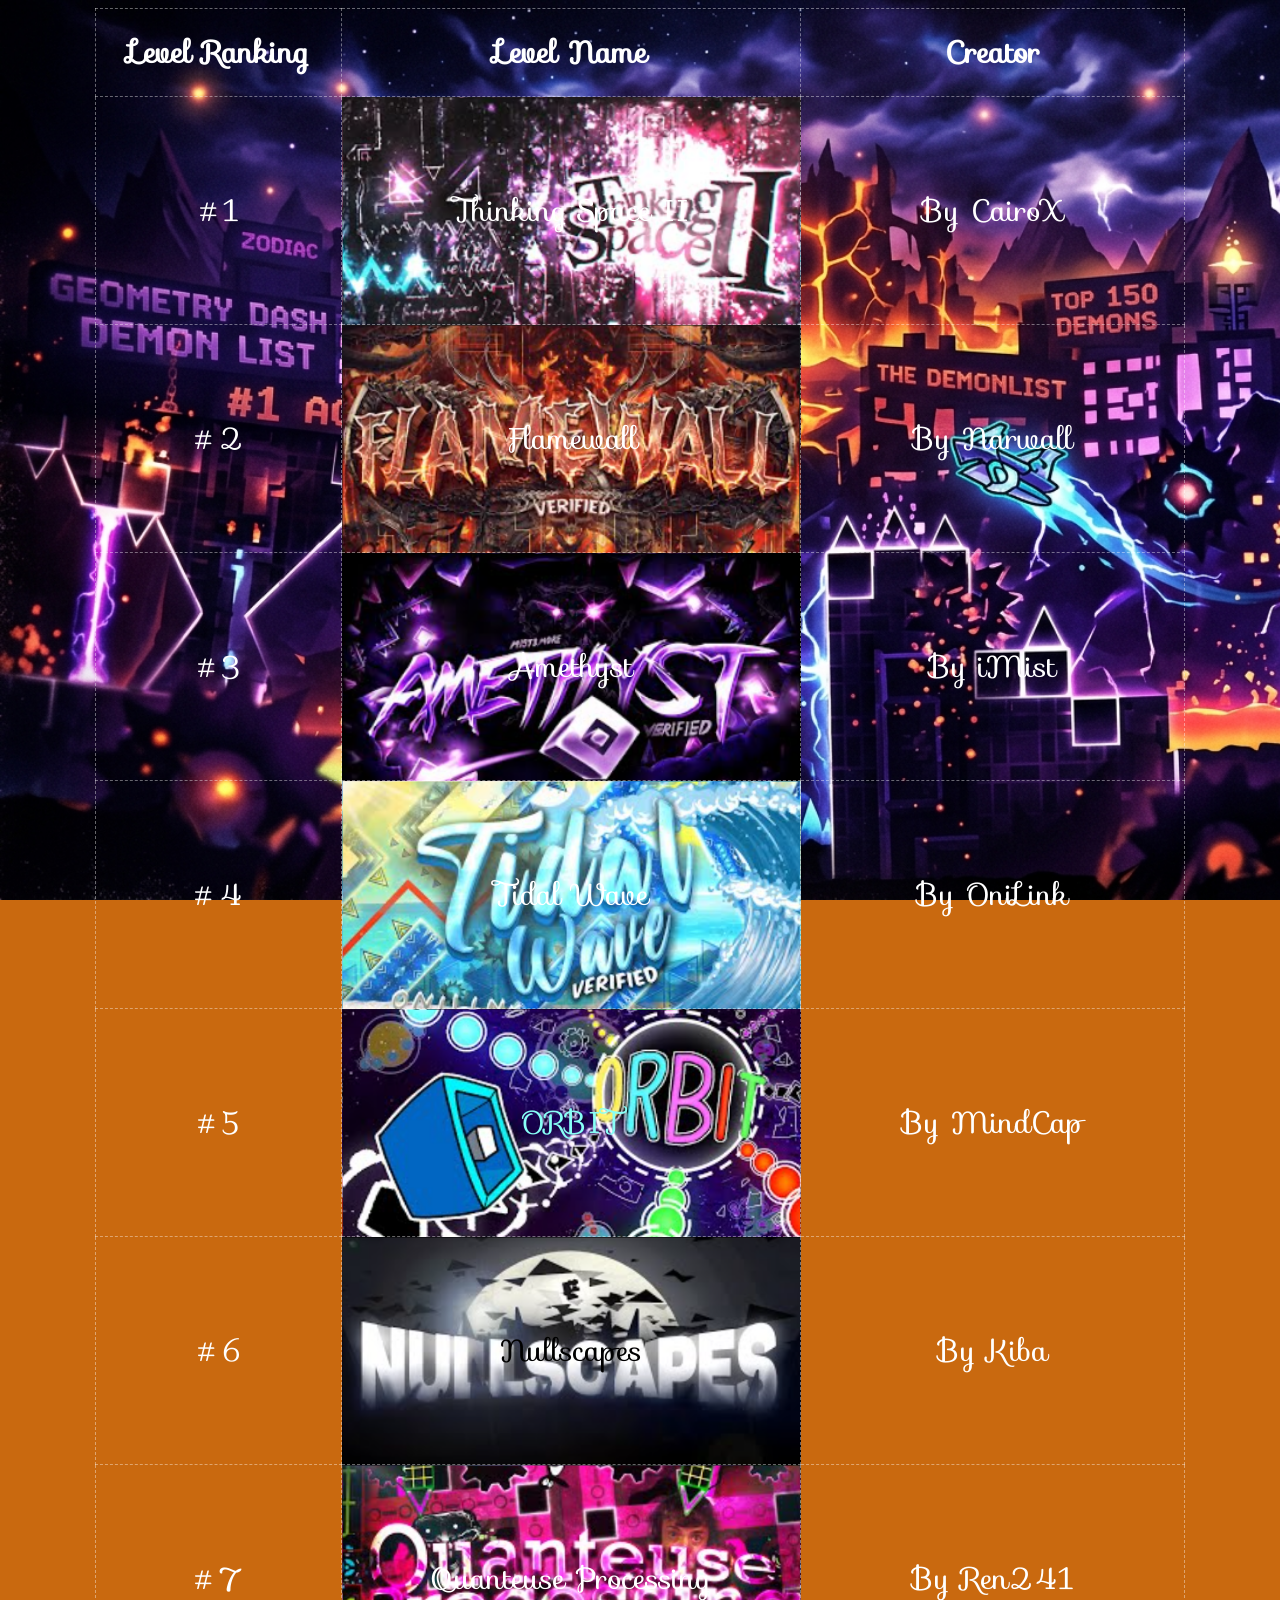
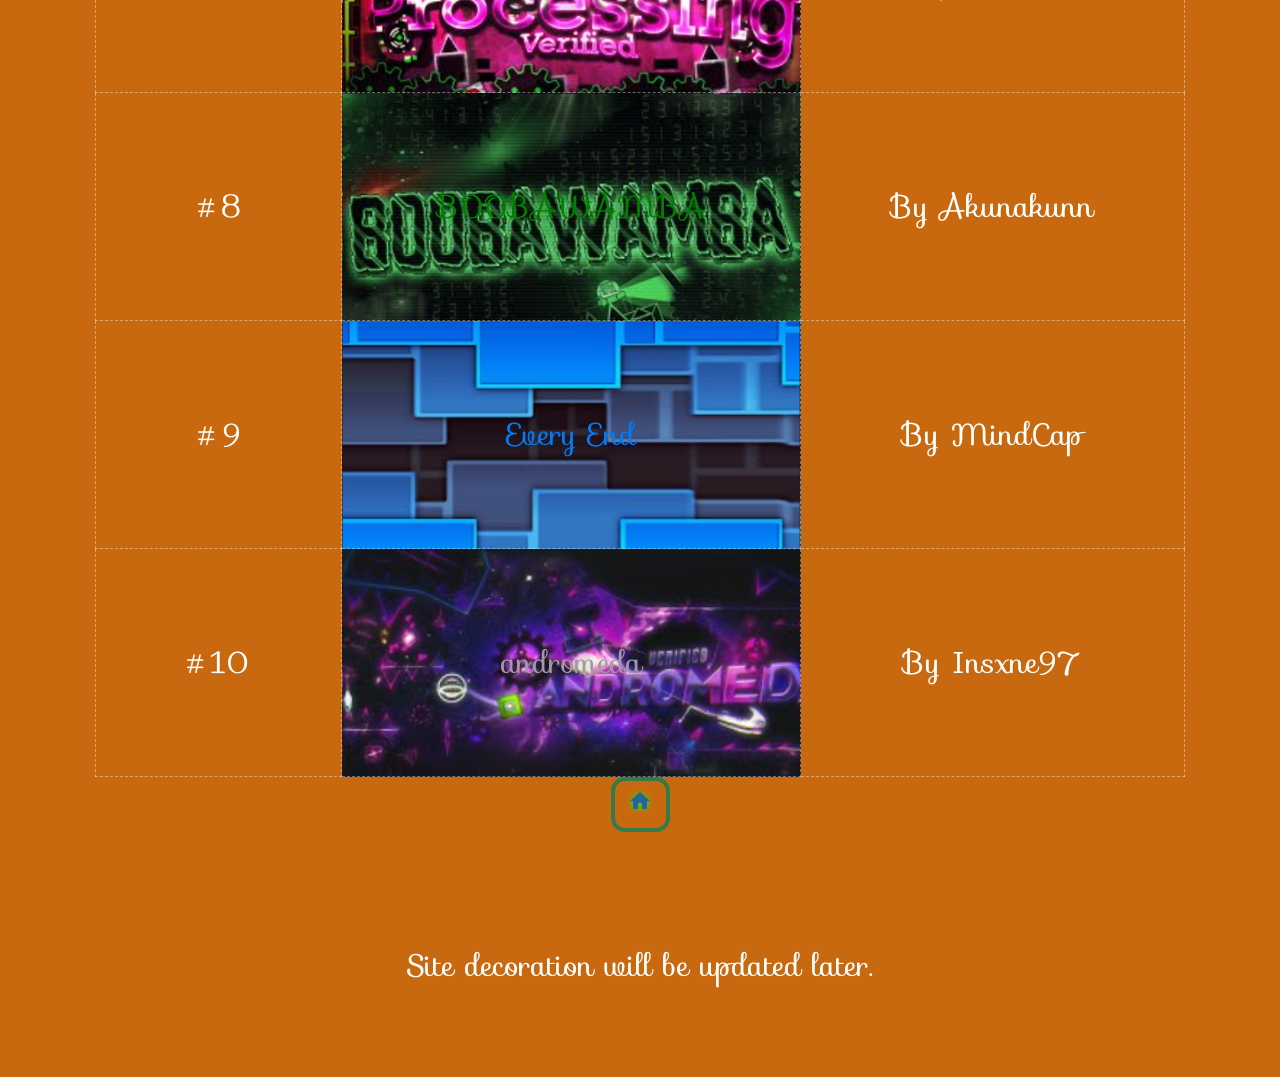
==== demonlist.html @ 391514c5 "Add files via upload" ====
<!DOCTYPE html>
<html lang="en-US">
<head>
    <meta charset="UTF-8">
    <link rel="stylesheet" href="demonlist.css">
    <link href="https://fonts.googleapis.com/css2?family=Sofia&display=swap" rel="stylesheet">
    <link rel="stylesheet" href="https://fonts.googleapis.com/css?family=Sofia&effect=fire">
    <link rel="stylesheet" href="https://fonts.googleapis.com/icon?family=Material+Icons">
</head>
<body>
    <table>
  <tr>
    <th>Level Ranking</th>  <th>Level Name</th>  <th>Creator</th>    
  </tr>

  <tr>
    <td>#1</td>  <td class="bckg1"><a class="a1" target="_blank" href="https://www.youtube.com/watch?v=CELNmHwln_c">Thinking Space II</a></td>  <td class="td">By CairoX</td>        
  </tr>

  <tr>
    <td>#2</td> <td class="bckg2"><a class="a2" target="_blank" href="https://www.youtube.com/watch?v=x4Io4zkWVRw">Flamewall</a></td>  <td>By Narwall</td>
  </tr>

  <tr>
    <td>#3</td> <td class="bckg3"><a class="a3" target="_blank" href="https://www.youtube.com/watch?v=4lfkzz1VCbA">Amethyst</a></td>   <td>By iMist</td>
  </tr>

  <tr>
    <td>#4</td> <td class="bckg4"><a class="a4" target="_blank" href="https://www.youtube.com/watch?v=9fsZ014qB3s">Tidal Wave</a></td> <td>By OniLink</td>
  </tr>

  <tr>
    <td>#5</td> <td class="bckg5"><a class="a5" target="_blank" href="https://www.youtube.com/watch?v=QKcv8DkNPd0">ORBIT</a></td> <td>By MindCap</td>
  </tr>

  <tr>
    <td>#6</td> <td class="bckg6"><a class="a6" target="_blank" href="https://www.youtube.com/watch?v=EztneTPp5CU">Nullscapes</a></td> <td>By Kiba</td>
  </tr>

  <tr>
    <td>#7</td> <td class="bckg7"><a class="a7" target="_blank" href="https://www.youtube.com/watch?v=j5NC0u1Q91Q">Quanteuse Processing</a></td> <td>By Ren241</td>
  </tr>

  <tr>
    <td>#8</td> <td class="bckg8"><a class="a8" target="_blank" href="https://www.youtube.com/watch?v=20fYiqLAo_E">BOOBAWAMBA</a></td> <td>By Akunakunn</td>
  </tr>

  <tr>
    <td>#9</td> <td class="bckg9"><a class="a9" target="_blank" href="https://www.youtube.com/watch?v=AO--mVVFtKI">Every End</a></td> <td>By MindCap</td>
  </tr>

  <tr>
    <td>#10</td> <td class="bckg10"><a class="a10" target="_blank" href="https://www.youtube.com/watch?v=mk3TDemdkC0">andromeda</a></td> <td>By Insxne97</td>
  </tr>

</table> <a class="home" href="index.html"><i class="material-icons">home</i></a>
<br>
<br>
<br>
<p class="font-effect-fire" style="font-size: 30px;">Site decoration will be updated later.</p>
<br>
<br>
</body>
</html>


<!--Important Reminder: This webpage will be deleted and remade later on-->
---- demonlist.css ----
body {
     color: white;
     background: rgb(201, 105, 15) url("demonlistbackground.jpg") fixed no-repeat;
     background-size: cover;
     text-align: center;
     font-family: Sofia, sans-serif;
     cursor: default;
}

.home {
    color: rgb(37, 101, 153);
     border: 4px solid rgb(53, 122, 74);
     text-decoration: none;
     display: inline-block; 
     padding: 8px 13.5px 8px 13.5px;
     border-radius: 14px;
     text-shadow: 0px 0px 5px rgb(0, 255, 0);
     margin-bottom: 30px;
}

table, td {
    border: 1px solid #ffffff65;
    border-style: dashed;
    border-collapse: collapse; 
    padding: 90px;             
    text-align: center;
    margin: auto;
    font-size: 30px;
}

th{
    border: 1px solid #ffffff65;
    border-style: dashed;
    border-collapse: collapse; 
    padding: 20px;             
    text-align: center;
    margin: auto;
    font-size: 30px;
}


.a1 {
    color: white;
    text-decoration: none;
}

.a1:hover {
    color: black;
    text-decoration: none;
}

.a2 {
    color: white;
    text-decoration: none;
}

.a2:hover {
    color: orange;
    text-decoration: none;
}

.a3 {
    color: rgb(255, 255, 255);
    text-decoration: none;
}

.a3:hover {
    color: #310A85;
    text-decoration:none;
}

.a4 {
    color: rgb(255, 255, 255);
    text-decoration: none;
}

.a4:hover {
    color:rgb(0, 183, 255);
    text-decoration: none;
}

.a5 {
    color: #88fff6;
    text-decoration: none;
}

.a5:hover {
    color: #62ff65;
    text-decoration: none;
}

.a6 {
    color: black;
    text-decoration: none;
}

.a6:hover {
    color: white;
    text-decoration: none;
}

.a7 {
    color: white;
    text-decoration: none;
}

.a7:hover {
    color: #E5209E;
    text-decoration: none;
}

.a8 {
    color: green;
    text-decoration: none;
}

.a8:hover {
    color: black;
    text-decoration: none;
}

.a9 {
    color: #027BF4;
    text-decoration: none;
}

.a9:hover {
    color: #2D2731;
    text-decoration: none;
}

.a10 {
    color: #9D9BAA;
    text-decoration: none;
}

.a10:hover {
    color: #B749D1;
    text-decoration: none;
}

.bckg1 {
    background-image: url("ts2.jpg");
    background-size: cover;
}

.bckg2 {
    background-image: url("flamewall.png");
    background-size: cover;
}

.bckg3 {
    background-image: url("amethyst.png");
    background-size: cover;
}

.bckg4 {
    background-image: url("tidalwave.png");
    background-size: cover;
}

.bckg5 {
    background-image: url("orbit.png");
    background-size: cover;
}

.bckg6 {
    background-image: url("nullscapes.png");
    background-size: cover;
}

.bckg7 {
    background-image: url("Quanteuse.png");
    background-size: cover;
}

.bckg8 {
    background-image: url("boobawamba.png");
    background-size: cover;
}

.bckg9 {
    background-image: url("everyend.png");
    background-size: cover;
}

.bckg10 {
    background-image: url("andromeda.png");
    background-size: cover;
}
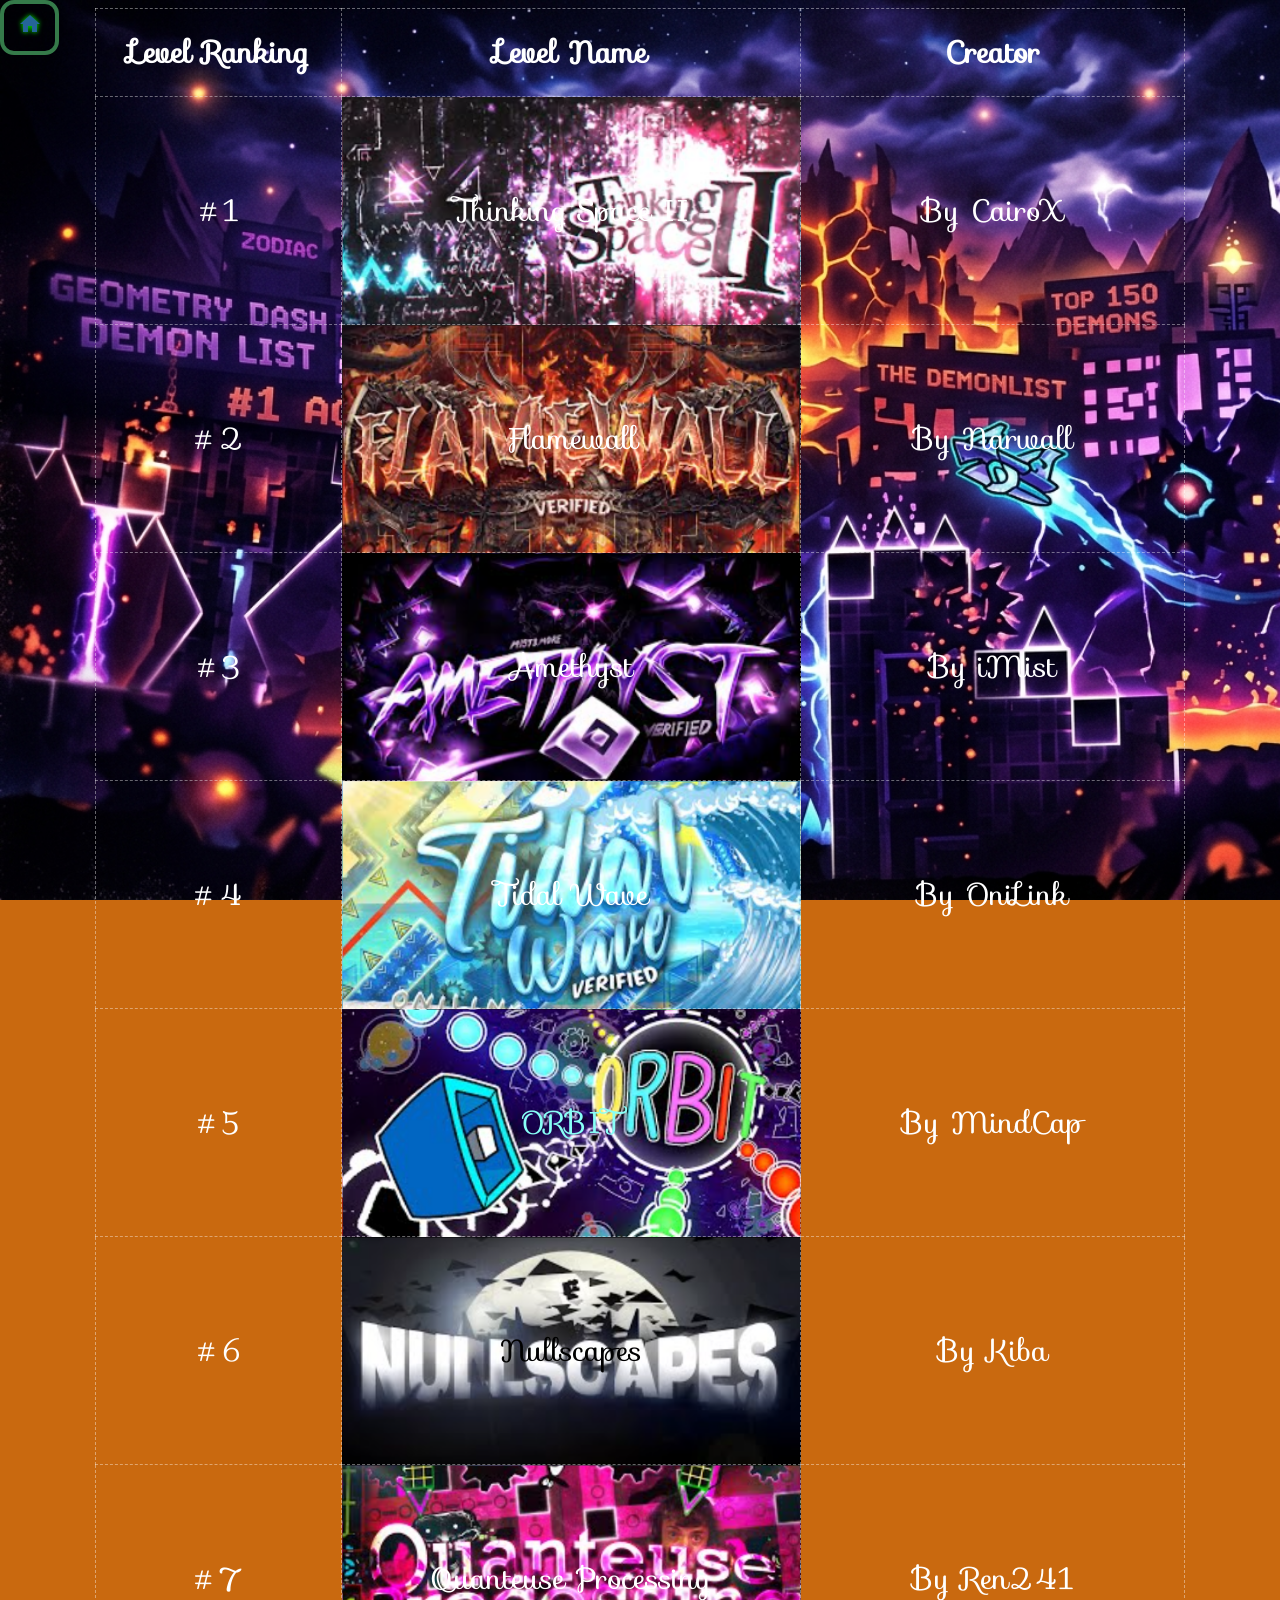
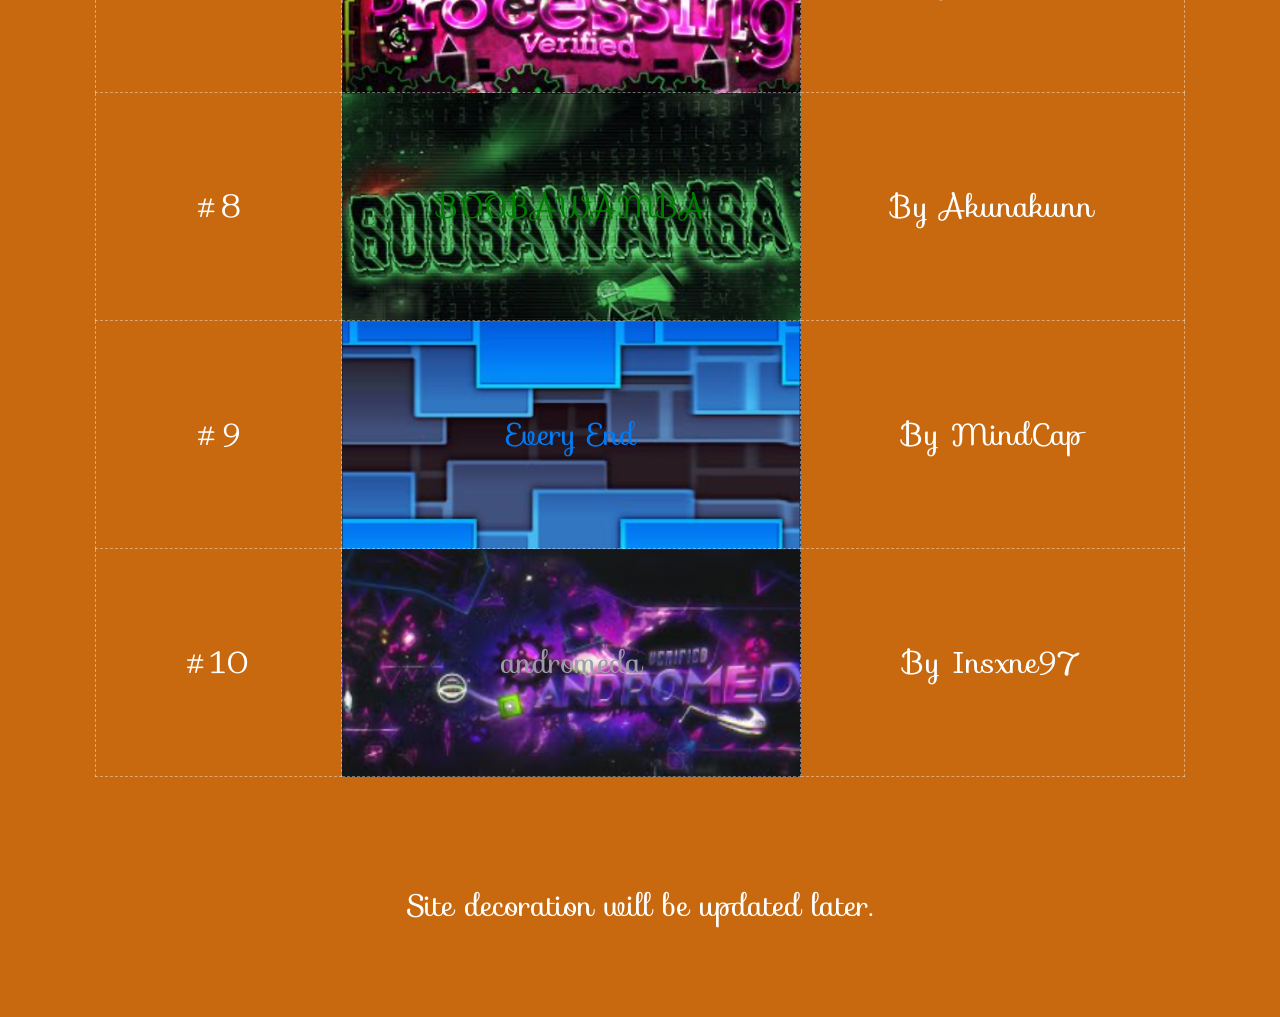
==== commit fd5a89a9: "Add files via upload" ====
--- a/demonlist.html
+++ b/demonlist.html
@@ -14,43 +14,43 @@
   </tr>
 
   <tr>
-    <td>#1</td>  <td class="bckg1"><a class="a1" target="_blank" href="https://www.youtube.com/watch?v=CELNmHwln_c">Thinking Space II</a></td>  <td class="td">By CairoX</td>        
+    <td>#1</td>  <td class="one"><a class="one" target="_blank" href="https://www.youtube.com/watch?v=CELNmHwln_c">Thinking Space II</a></td>  <td class="td">By CairoX</td>        
   </tr>
 
   <tr>
-    <td>#2</td> <td class="bckg2"><a class="a2" target="_blank" href="https://www.youtube.com/watch?v=x4Io4zkWVRw">Flamewall</a></td>  <td>By Narwall</td>
+    <td>#2</td> <td class="two"><a class="two" target="_blank" href="https://www.youtube.com/watch?v=x4Io4zkWVRw">Flamewall</a></td>  <td>By Narwall</td>
   </tr>
 
   <tr>
-    <td>#3</td> <td class="bckg3"><a class="a3" target="_blank" href="https://www.youtube.com/watch?v=4lfkzz1VCbA">Amethyst</a></td>   <td>By iMist</td>
+    <td>#3</td> <td class="three"><a class="three" target="_blank" href="https://www.youtube.com/watch?v=4lfkzz1VCbA">Amethyst</a></td>   <td>By iMist</td>
   </tr>
 
   <tr>
-    <td>#4</td> <td class="bckg4"><a class="a4" target="_blank" href="https://www.youtube.com/watch?v=9fsZ014qB3s">Tidal Wave</a></td> <td>By OniLink</td>
+    <td>#4</td> <td class="four"><a class="four" target="_blank" href="https://www.youtube.com/watch?v=9fsZ014qB3s">Tidal Wave</a></td> <td>By OniLink</td>
   </tr>
 
   <tr>
-    <td>#5</td> <td class="bckg5"><a class="a5" target="_blank" href="https://www.youtube.com/watch?v=QKcv8DkNPd0">ORBIT</a></td> <td>By MindCap</td>
+    <td>#5</td> <td class="five"><a class="five" target="_blank" href="https://www.youtube.com/watch?v=QKcv8DkNPd0">ORBIT</a></td> <td>By MindCap</td>
   </tr>
 
   <tr>
-    <td>#6</td> <td class="bckg6"><a class="a6" target="_blank" href="https://www.youtube.com/watch?v=EztneTPp5CU">Nullscapes</a></td> <td>By Kiba</td>
+    <td>#6</td> <td class="six"><a class="six" target="_blank" href="https://www.youtube.com/watch?v=EztneTPp5CU">Nullscapes</a></td> <td>By Kiba</td>
   </tr>
 
   <tr>
-    <td>#7</td> <td class="bckg7"><a class="a7" target="_blank" href="https://www.youtube.com/watch?v=j5NC0u1Q91Q">Quanteuse Processing</a></td> <td>By Ren241</td>
+    <td>#7</td> <td class="seven"><a class="seven" target="_blank" href="https://www.youtube.com/watch?v=j5NC0u1Q91Q">Quanteuse Processing</a></td> <td>By Ren241</td>
   </tr>
 
   <tr>
-    <td>#8</td> <td class="bckg8"><a class="a8" target="_blank" href="https://www.youtube.com/watch?v=20fYiqLAo_E">BOOBAWAMBA</a></td> <td>By Akunakunn</td>
+    <td>#8</td> <td class="eight"><a class="eight" target="_blank" href="https://www.youtube.com/watch?v=20fYiqLAo_E">BOOBAWAMBA</a></td> <td>By Akunakunn</td>
   </tr>
 
   <tr>
-    <td>#9</td> <td class="bckg9"><a class="a9" target="_blank" href="https://www.youtube.com/watch?v=AO--mVVFtKI">Every End</a></td> <td>By MindCap</td>
+    <td>#9</td> <td class="nine"><a class="nine" target="_blank" href="https://www.youtube.com/watch?v=AO--mVVFtKI">Every End</a></td> <td>By MindCap</td>
   </tr>
 
   <tr>
-    <td>#10</td> <td class="bckg10"><a class="a10" target="_blank" href="https://www.youtube.com/watch?v=mk3TDemdkC0">andromeda</a></td> <td>By Insxne97</td>
+    <td>#10</td> <td class="ten"><a class="ten" target="_blank" href="https://www.youtube.com/watch?v=mk3TDemdkC0">andromeda</a></td> <td>By Insxne97</td>
   </tr>
 
 </table> <a class="home" href="index.html"><i class="material-icons">home</i></a>
--- a/demonlist.css
+++ b/demonlist.css
@@ -16,6 +16,9 @@
      border-radius: 14px;
      text-shadow: 0px 0px 5px rgb(0, 255, 0);
      margin-bottom: 30px;
+     position: fixed;
+     top: 0;
+     left: 0;
 }
 
 table, td {
@@ -39,152 +42,152 @@
 }
 
 
-.a1 {
+a.one {
     color: white;
     text-decoration: none;
 }
 
-.a1:hover {
+a.one:hover {
     color: black;
     text-decoration: none;
 }
 
-.a2 {
+a.two {
     color: white;
     text-decoration: none;
 }
 
-.a2:hover {
+a.two:hover {
     color: orange;
     text-decoration: none;
 }
 
-.a3 {
+a.three {
     color: rgb(255, 255, 255);
     text-decoration: none;
 }
 
-.a3:hover {
+a.three:hover {
     color: #310A85;
     text-decoration:none;
 }
 
-.a4 {
+a.four {
     color: rgb(255, 255, 255);
     text-decoration: none;
 }
 
-.a4:hover {
+a.four:hover {
     color:rgb(0, 183, 255);
     text-decoration: none;
 }
 
-.a5 {
+a.five {
     color: #88fff6;
     text-decoration: none;
 }
 
-.a5:hover {
+a.five:hover {
     color: #62ff65;
     text-decoration: none;
 }
 
-.a6 {
+a.six {
     color: black;
     text-decoration: none;
 }
 
-.a6:hover {
+a.six:hover {
     color: white;
     text-decoration: none;
 }
 
-.a7 {
+a.seven {
     color: white;
     text-decoration: none;
 }
 
-.a7:hover {
+a.seven:hover {
     color: #E5209E;
     text-decoration: none;
 }
 
-.a8 {
+a.eight {
     color: green;
     text-decoration: none;
 }
 
-.a8:hover {
+a.eight:hover {
     color: black;
     text-decoration: none;
 }
 
-.a9 {
+a.nine {
     color: #027BF4;
     text-decoration: none;
 }
 
-.a9:hover {
+a.nine:hover {
     color: #2D2731;
     text-decoration: none;
 }
 
-.a10 {
+a.ten {
     color: #9D9BAA;
     text-decoration: none;
 }
 
-.a10:hover {
+a.ten:hover {
     color: #B749D1;
     text-decoration: none;
 }
 
-.bckg1 {
+td.one {
     background-image: url("ts2.jpg");
     background-size: cover;
 }
 
-.bckg2 {
+td.two {
     background-image: url("flamewall.png");
     background-size: cover;
 }
 
-.bckg3 {
+td.three {
     background-image: url("amethyst.png");
     background-size: cover;
 }
 
-.bckg4 {
+td.four {
     background-image: url("tidalwave.png");
     background-size: cover;
 }
 
-.bckg5 {
+td.five {
     background-image: url("orbit.png");
     background-size: cover;
 }
 
-.bckg6 {
+td.six {
     background-image: url("nullscapes.png");
     background-size: cover;
 }
 
-.bckg7 {
+td.seven {
     background-image: url("Quanteuse.png");
     background-size: cover;
 }
 
-.bckg8 {
+td.eight {
     background-image: url("boobawamba.png");
     background-size: cover;
 }
 
-.bckg9 {
+td.nine {
     background-image: url("everyend.png");
     background-size: cover;
 }
 
-.bckg10 {
+td.ten {
     background-image: url("andromeda.png");
     background-size: cover;
 }
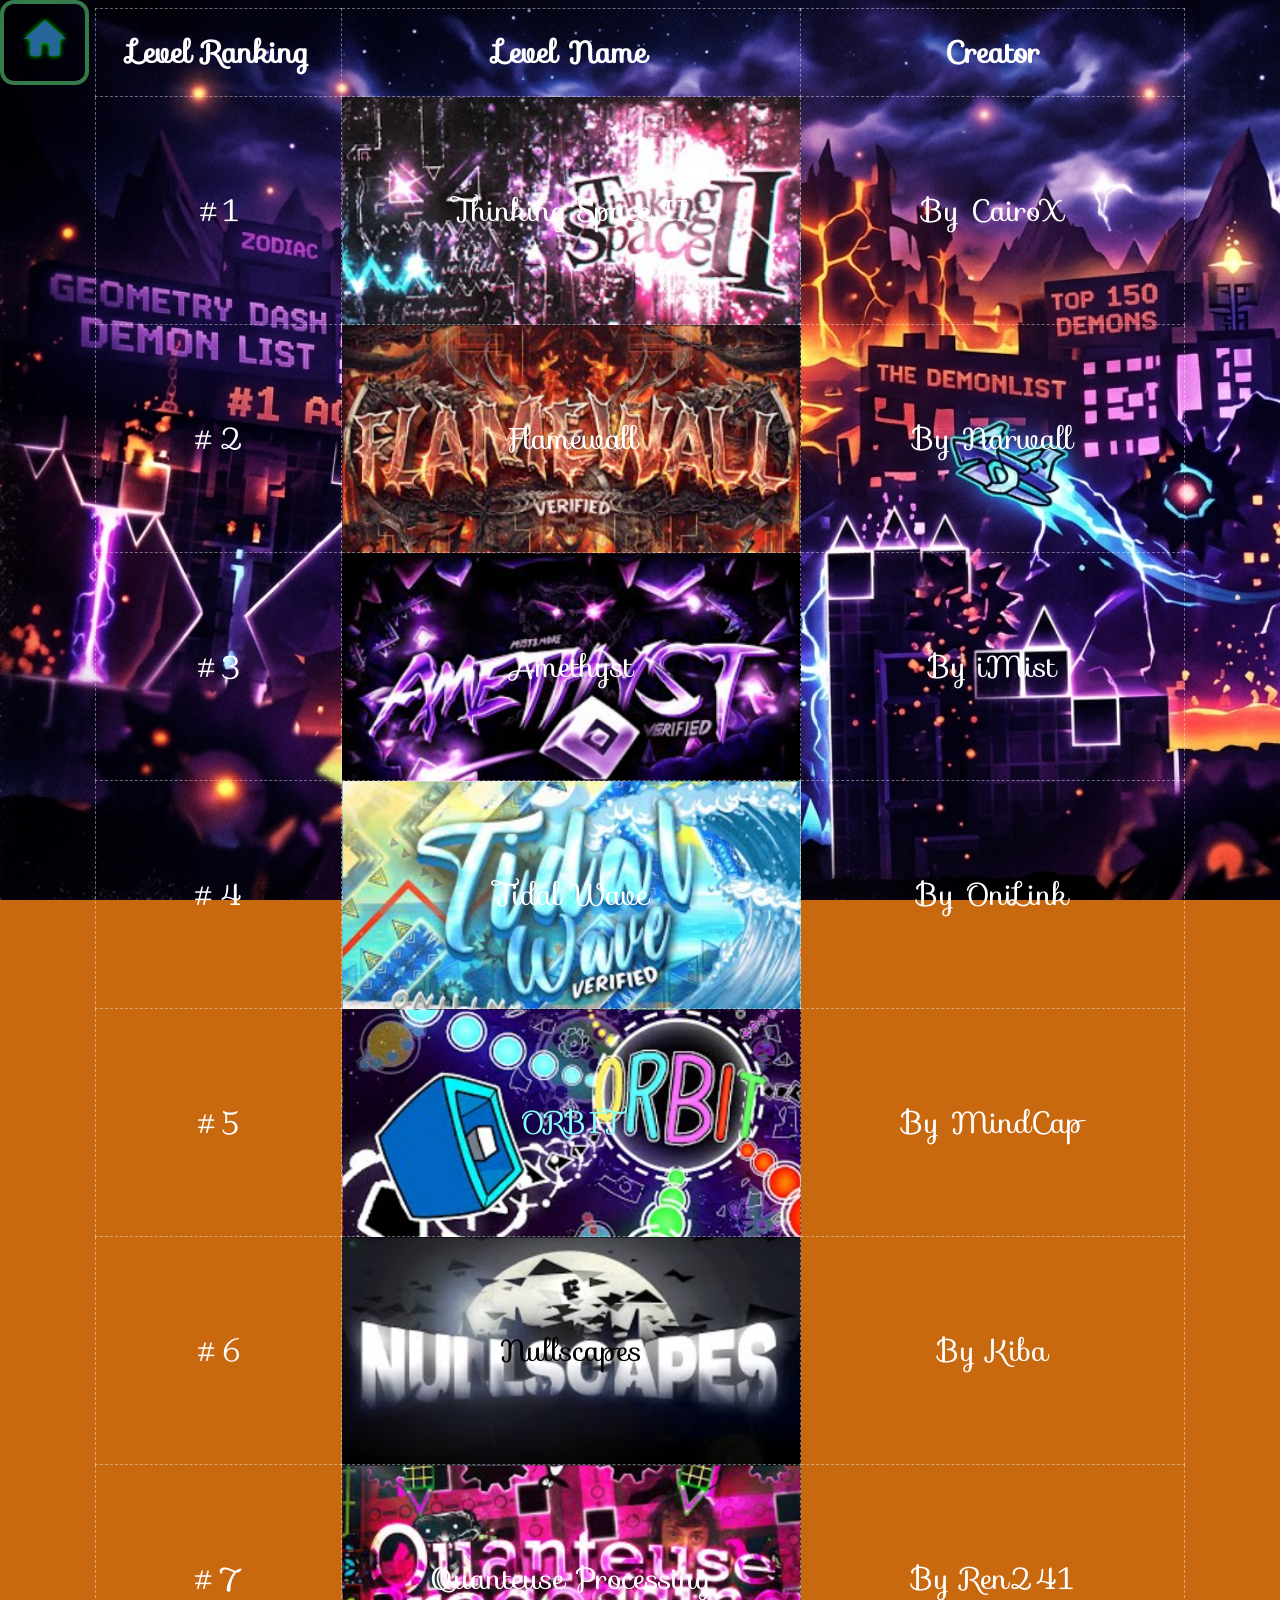
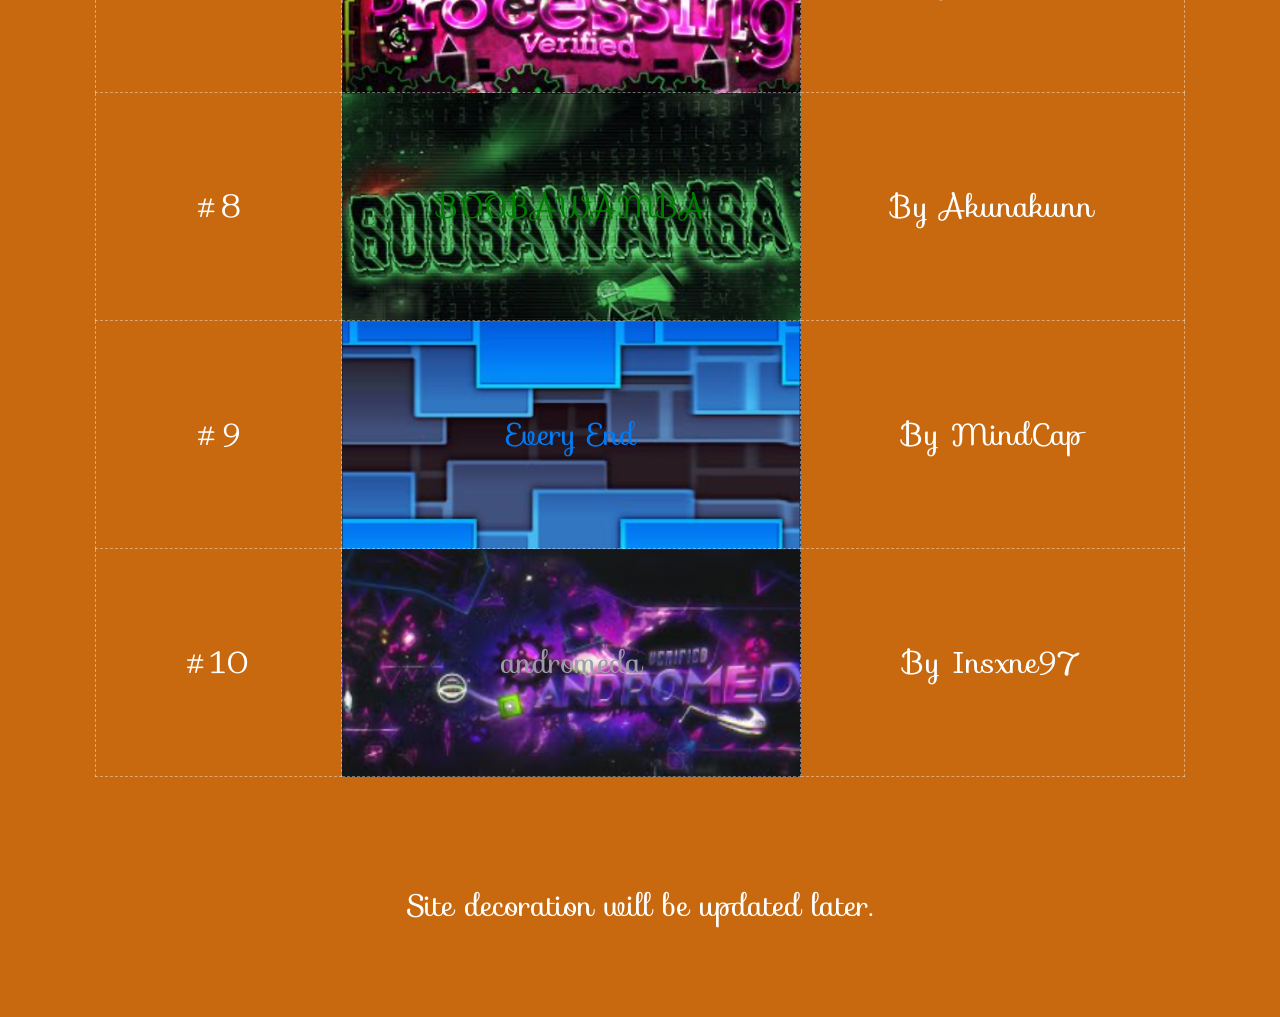
==== commit 91de5568: "Add files via upload" ====
--- a/demonlist.html
+++ b/demonlist.html
@@ -53,7 +53,7 @@
     <td>#10</td> <td class="ten"><a class="ten" target="_blank" href="https://www.youtube.com/watch?v=mk3TDemdkC0">andromeda</a></td> <td>By Insxne97</td>
   </tr>
 
-</table> <a class="home" href="index.html"><i class="material-icons">home</i></a>
+</table> <a class="home" href="index.html"><i style="font-size: 50px;" class="material-icons">home</i></a>
 <br>
 <br>
 <br>
--- a/demonlist.css
+++ b/demonlist.css
@@ -12,7 +12,7 @@
      border: 4px solid rgb(53, 122, 74);
      text-decoration: none;
      display: inline-block; 
-     padding: 8px 13.5px 8px 13.5px;
+     padding: 10px 15.5px 10px 15.5px;
      border-radius: 14px;
      text-shadow: 0px 0px 5px rgb(0, 255, 0);
      margin-bottom: 30px;
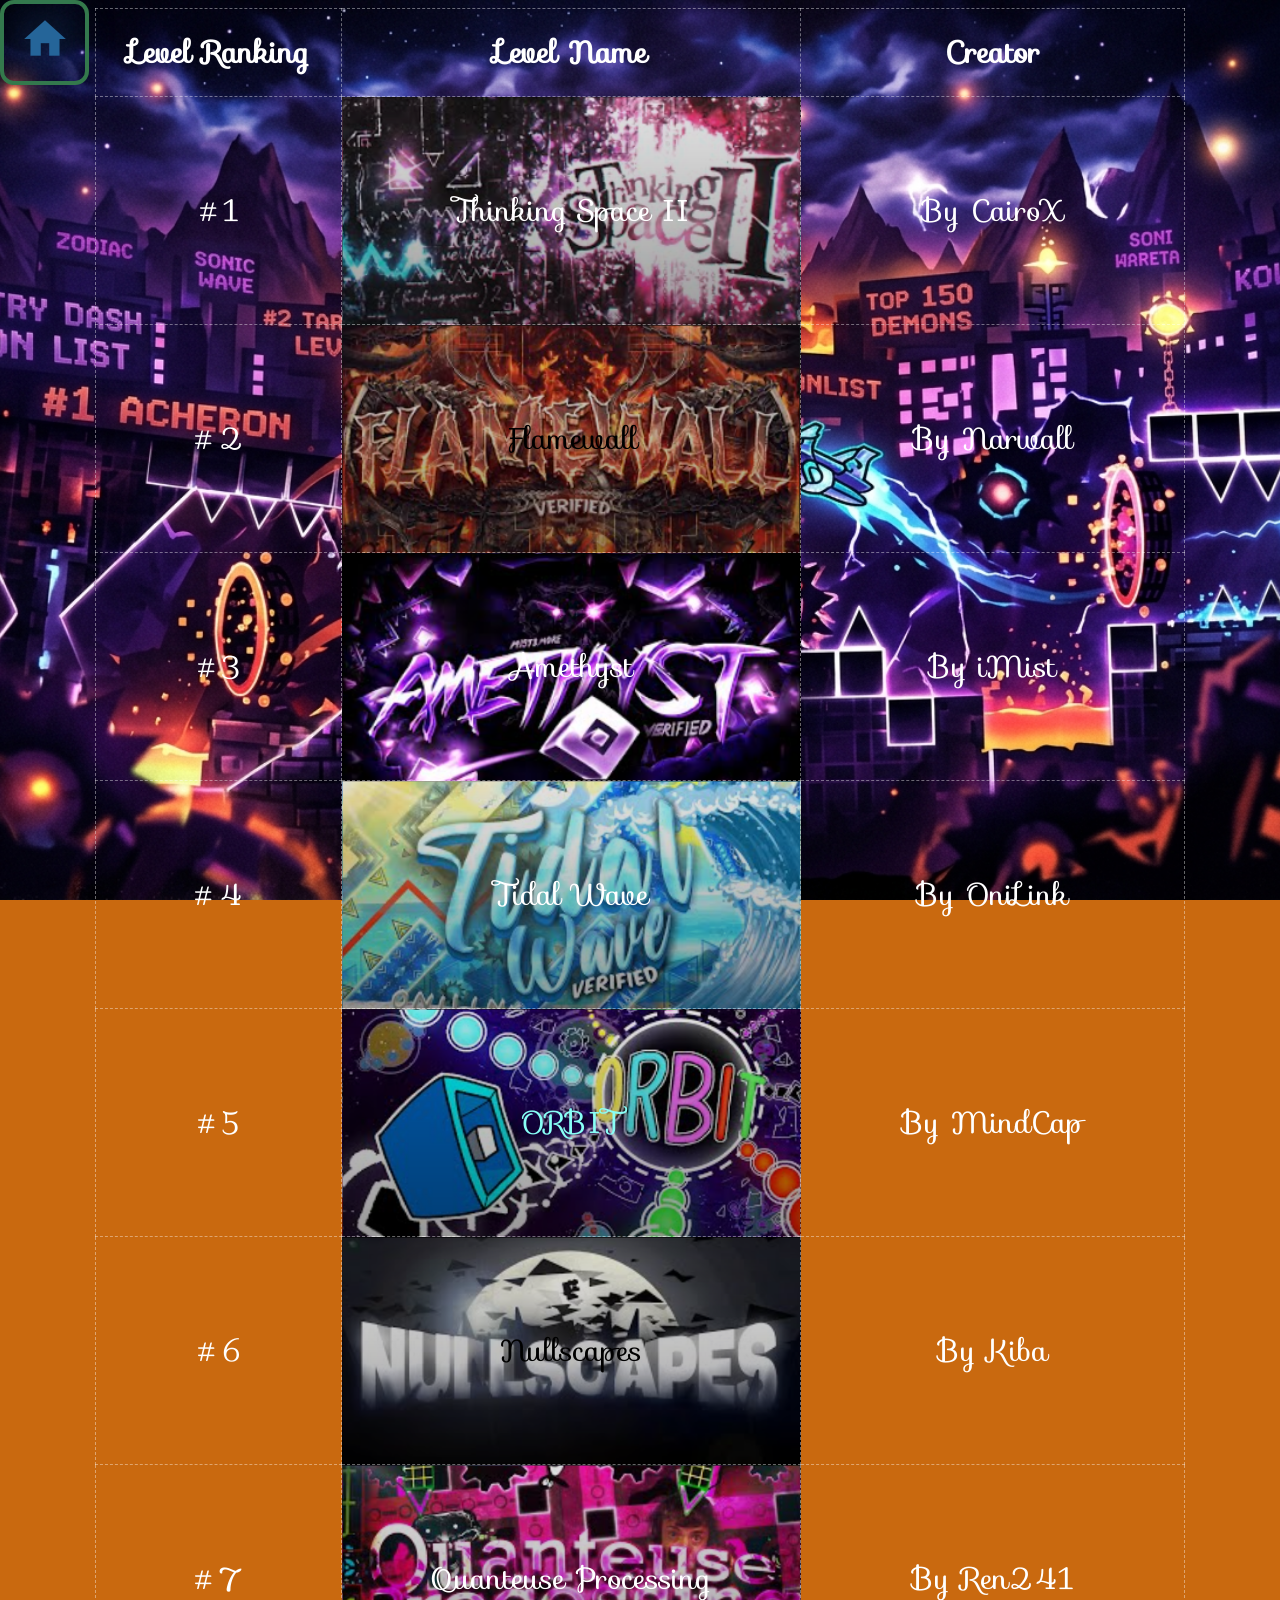
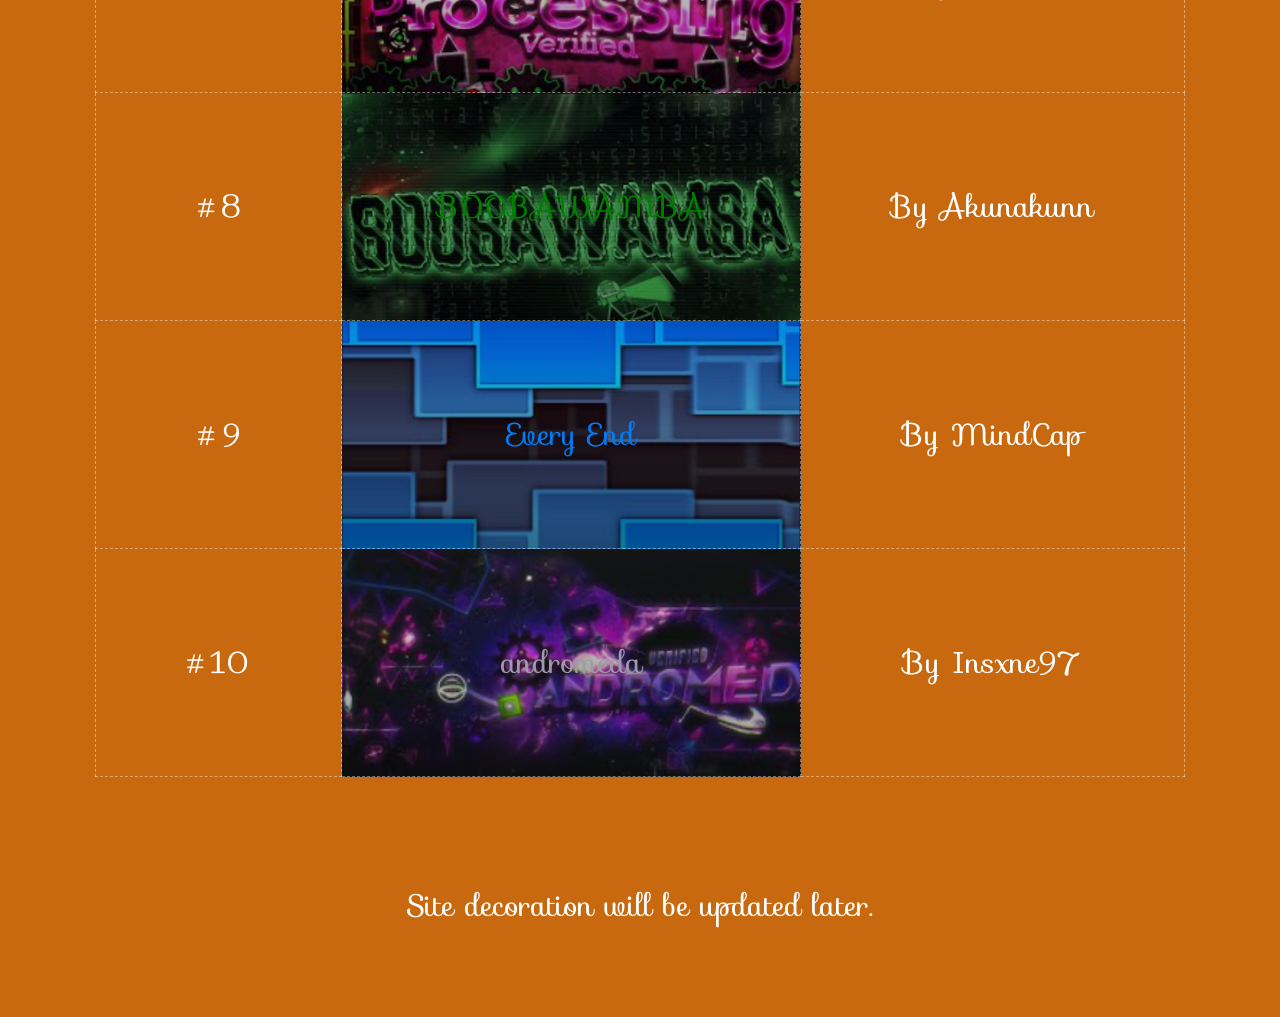
==== commit 6bc9897f: "Add files via upload" ====
--- a/demonlist.html
+++ b/demonlist.html
@@ -14,43 +14,43 @@
   </tr>
 
   <tr>
-    <td>#1</td>  <td class="one"><a class="one" target="_blank" href="https://www.youtube.com/watch?v=CELNmHwln_c">Thinking Space II</a></td>  <td class="td">By CairoX</td>        
+    <td>#1</td>  <td id="one"><a id="one" target="_blank" href="https://www.youtube.com/watch?v=CELNmHwln_c">Thinking Space II</a></td>  <td id="td">By CairoX</td>        
   </tr>
 
   <tr>
-    <td>#2</td> <td class="two"><a class="two" target="_blank" href="https://www.youtube.com/watch?v=x4Io4zkWVRw">Flamewall</a></td>  <td>By Narwall</td>
+    <td>#2</td> <td id="two"><a id="two" target="_blank" href="https://www.youtube.com/watch?v=x4Io4zkWVRw">Flamewall</a></td>  <td>By Narwall</td>
   </tr>
 
   <tr>
-    <td>#3</td> <td class="three"><a class="three" target="_blank" href="https://www.youtube.com/watch?v=4lfkzz1VCbA">Amethyst</a></td>   <td>By iMist</td>
+    <td>#3</td> <td id="three"><a id="three" target="_blank" href="https://www.youtube.com/watch?v=4lfkzz1VCbA">Amethyst</a></td>   <td>By iMist</td>
   </tr>
 
   <tr>
-    <td>#4</td> <td class="four"><a class="four" target="_blank" href="https://www.youtube.com/watch?v=9fsZ014qB3s">Tidal Wave</a></td> <td>By OniLink</td>
+    <td>#4</td> <td id="four"><a id="four" target="_blank" href="https://www.youtube.com/watch?v=9fsZ014qB3s">Tidal Wave</a></td> <td>By OniLink</td>
   </tr>
 
   <tr>
-    <td>#5</td> <td class="five"><a class="five" target="_blank" href="https://www.youtube.com/watch?v=QKcv8DkNPd0">ORBIT</a></td> <td>By MindCap</td>
+    <td>#5</td> <td id="five"><a id="five" target="_blank" href="https://www.youtube.com/watch?v=QKcv8DkNPd0">ORBIT</a></td> <td>By MindCap</td>
   </tr>
 
   <tr>
-    <td>#6</td> <td class="six"><a class="six" target="_blank" href="https://www.youtube.com/watch?v=EztneTPp5CU">Nullscapes</a></td> <td>By Kiba</td>
+    <td>#6</td> <td id="six"><a id="six" target="_blank" href="https://www.youtube.com/watch?v=EztneTPp5CU">Nullscapes</a></td> <td>By Kiba</td>
   </tr>
 
   <tr>
-    <td>#7</td> <td class="seven"><a class="seven" target="_blank" href="https://www.youtube.com/watch?v=j5NC0u1Q91Q">Quanteuse Processing</a></td> <td>By Ren241</td>
+    <td>#7</td> <td id="seven"><a id="seven" target="_blank" href="https://www.youtube.com/watch?v=j5NC0u1Q91Q">Quanteuse Processing</a></td> <td>By Ren241</td>
   </tr>
 
   <tr>
-    <td>#8</td> <td class="eight"><a class="eight" target="_blank" href="https://www.youtube.com/watch?v=20fYiqLAo_E">BOOBAWAMBA</a></td> <td>By Akunakunn</td>
+    <td>#8</td> <td id="eight"><a id="eight" target="_blank" href="https://www.youtube.com/watch?v=20fYiqLAo_E">BOOBAWAMBA</a></td> <td>By Akunakunn</td>
   </tr>
 
   <tr>
-    <td>#9</td> <td class="nine"><a class="nine" target="_blank" href="https://www.youtube.com/watch?v=AO--mVVFtKI">Every End</a></td> <td>By MindCap</td>
+    <td>#9</td> <td id="nine"><a id="nine" target="_blank" href="https://www.youtube.com/watch?v=AO--mVVFtKI">Every End</a></td> <td>By MindCap</td>
   </tr>
 
   <tr>
-    <td>#10</td> <td class="ten"><a class="ten" target="_blank" href="https://www.youtube.com/watch?v=mk3TDemdkC0">andromeda</a></td> <td>By Insxne97</td>
+    <td>#10</td> <td id="ten"><a id="ten" target="_blank" href="https://www.youtube.com/watch?v=mk3TDemdkC0">andromeda</a></td> <td>By Insxne97</td>
   </tr>
 
 </table> <a class="home" href="index.html"><i style="font-size: 50px;" class="material-icons">home</i></a>
@@ -63,5 +63,4 @@
 </body>
 </html>
 
-
 <!--Important Reminder: This webpage will be deleted and remade later on-->
--- a/demonlist.css
+++ b/demonlist.css
@@ -1,6 +1,10 @@
 body {
      color: white;
-     background: rgb(201, 105, 15) url("demonlistbackground.jpg") fixed no-repeat;
+     background-color: rgb(201, 105, 15); 
+     background-image: url("demonlistbackground.jpg");
+     background-attachment: fixed;
+     background-repeat: no-repeat;
+     background-position: center;
      background-size: cover;
      text-align: center;
      font-family: Sofia, sans-serif;
@@ -14,8 +18,7 @@
      display: inline-block; 
      padding: 10px 15.5px 10px 15.5px;
      border-radius: 14px;
-     text-shadow: 0px 0px 5px rgb(0, 255, 0);
-     margin-bottom: 30px;
+     text-shadow: 0px 0px 50px rgb(37, 101, 153);
      position: fixed;
      top: 0;
      left: 0;
@@ -42,152 +45,159 @@
 }
 
 
-a.one {
+a#one {
     color: white;
     text-decoration: none;
 }
 
-a.one:hover {
+a#one:hover {
     color: black;
     text-decoration: none;
 }
 
-a.two {
-    color: white;
-    text-decoration: none;
-}
-
-a.two:hover {
+a#two {
+    color: rgb(0, 0, 0);
+    text-decoration: none;
+}
+
+a#two:hover {
     color: orange;
     text-decoration: none;
 }
 
-a.three {
+a#three {
     color: rgb(255, 255, 255);
     text-decoration: none;
 }
 
-a.three:hover {
+a#three:hover {
     color: #310A85;
     text-decoration:none;
 }
 
-a.four {
+a#four {
     color: rgb(255, 255, 255);
     text-decoration: none;
 }
 
-a.four:hover {
+a#four:hover {
     color:rgb(0, 183, 255);
     text-decoration: none;
 }
 
-a.five {
+a#five {
     color: #88fff6;
     text-decoration: none;
 }
 
-a.five:hover {
+a#five:hover {
     color: #62ff65;
     text-decoration: none;
 }
 
-a.six {
+a#six {
     color: black;
     text-decoration: none;
 }
 
-a.six:hover {
+a#six:hover {
     color: white;
     text-decoration: none;
 }
 
-a.seven {
+a#seven {
     color: white;
     text-decoration: none;
 }
 
-a.seven:hover {
+a#seven:hover {
     color: #E5209E;
     text-decoration: none;
 }
 
-a.eight {
+a#eight {
     color: green;
     text-decoration: none;
 }
 
-a.eight:hover {
+a#eight:hover {
     color: black;
     text-decoration: none;
 }
 
-a.nine {
+a#nine {
     color: #027BF4;
     text-decoration: none;
 }
 
-a.nine:hover {
+a#nine:hover {
     color: #2D2731;
     text-decoration: none;
 }
 
-a.ten {
+a#ten {
     color: #9D9BAA;
     text-decoration: none;
 }
 
-a.ten:hover {
+a#ten:hover {
     color: #B749D1;
     text-decoration: none;
 }
 
-td.one {
-    background-image: url("ts2.jpg");
-    background-size: cover;
-}
-
-td.two {
-    background-image: url("flamewall.png");
-    background-size: cover;
-}
-
-td.three {
-    background-image: url("amethyst.png");
-    background-size: cover;
-}
-
-td.four {
-    background-image: url("tidalwave.png");
-    background-size: cover;
-}
-
-td.five {
-    background-image: url("orbit.png");
-    background-size: cover;
-}
-
-td.six {
-    background-image: url("nullscapes.png");
-    background-size: cover;
-}
-
-td.seven {
-    background-image: url("Quanteuse.png");
-    background-size: cover;
-}
-
-td.eight {
-    background-image: url("boobawamba.png");
-    background-size: cover;
-}
-
-td.nine {
-    background-image: url("everyend.png");
-    background-size: cover;
-}
-
-td.ten {
-    background-image: url("andromeda.png");
-    background-size: cover;
+td#one {
+    background-image: linear-gradient(rgba(0, 0, 0, 0.1), rgba(0, 0, 0, 0.4)), url("ts2.jpg");
+    background-size: cover;
+    background-position: center;
+    color: white; 
+}
+
+
+td#two {
+    background-image: linear-gradient(rgba(0, 0, 0, 0.1), rgba(0, 0, 0, 0.4)), url("flamewall.png");
+    background-size: cover;
+}
+
+td#three {
+    background-image: linear-gradient(rgba(0, 0, 0, 0), rgba(0, 0, 0, 0)), url("amethyst.png");
+    background-size: cover;
+}
+
+td#four {
+    background-image: linear-gradient(rgba(0, 0, 0, 0.1), rgba(0, 0, 0, 0.4)), url("tidalwave.png");
+    background-size: cover;
+}
+
+td#five {
+    background-image: linear-gradient(rgba(0, 0, 0, 0.1), rgba(0, 0, 0, 0.4)), url("orbit.png");
+    background-size: cover;
+}
+
+td#six {
+    background-image: linear-gradient(rgba(0, 0, 0, 0.1), rgba(0, 0, 0, 0.4)), url("nullscapes.png");
+    background-size: cover;
+}
+
+td#seven {
+    background-image: linear-gradient(rgba(0, 0, 0, 0.1), rgba(0, 0, 0, 0.4)), url("Quanteuse.png");
+    background-size: cover;
+}
+
+td#eight {
+    background-image: linear-gradient(rgba(0, 0, 0, 0.1), rgba(0, 0, 0, 0.4)), url("boobawamba.png");
+    background-size: cover;
+}
+
+td#nine {
+    background-image: linear-gradient(rgba(0, 0, 0, 0.1), rgba(0, 0, 0, 0.4)), url("everyend.png");
+    background-size: cover;
+}
+
+td#ten {
+    background-image: linear-gradient(rgba(0, 0, 0, 0.1), rgba(0, 0, 0, 0.4)), url("andromeda.png");
+    background-size: cover;
+}
+
+#test {
+    color: green;
 }
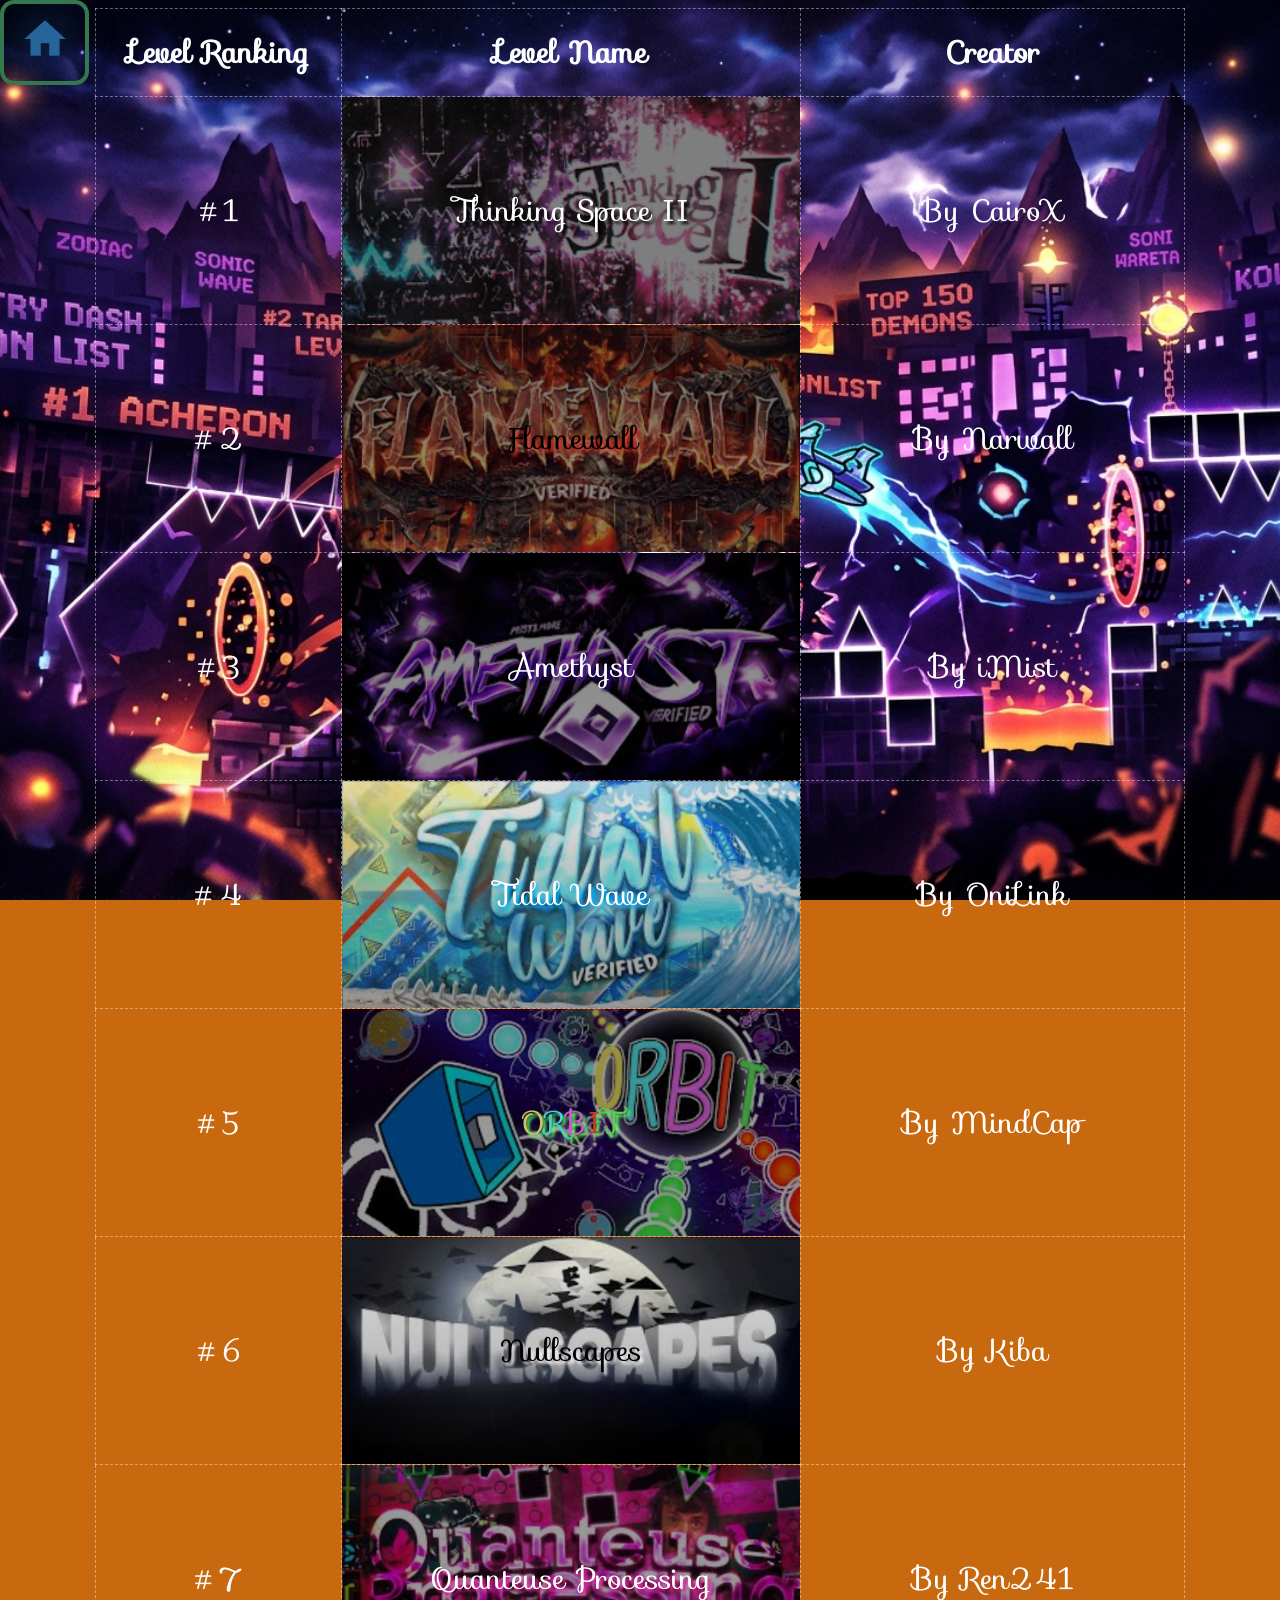
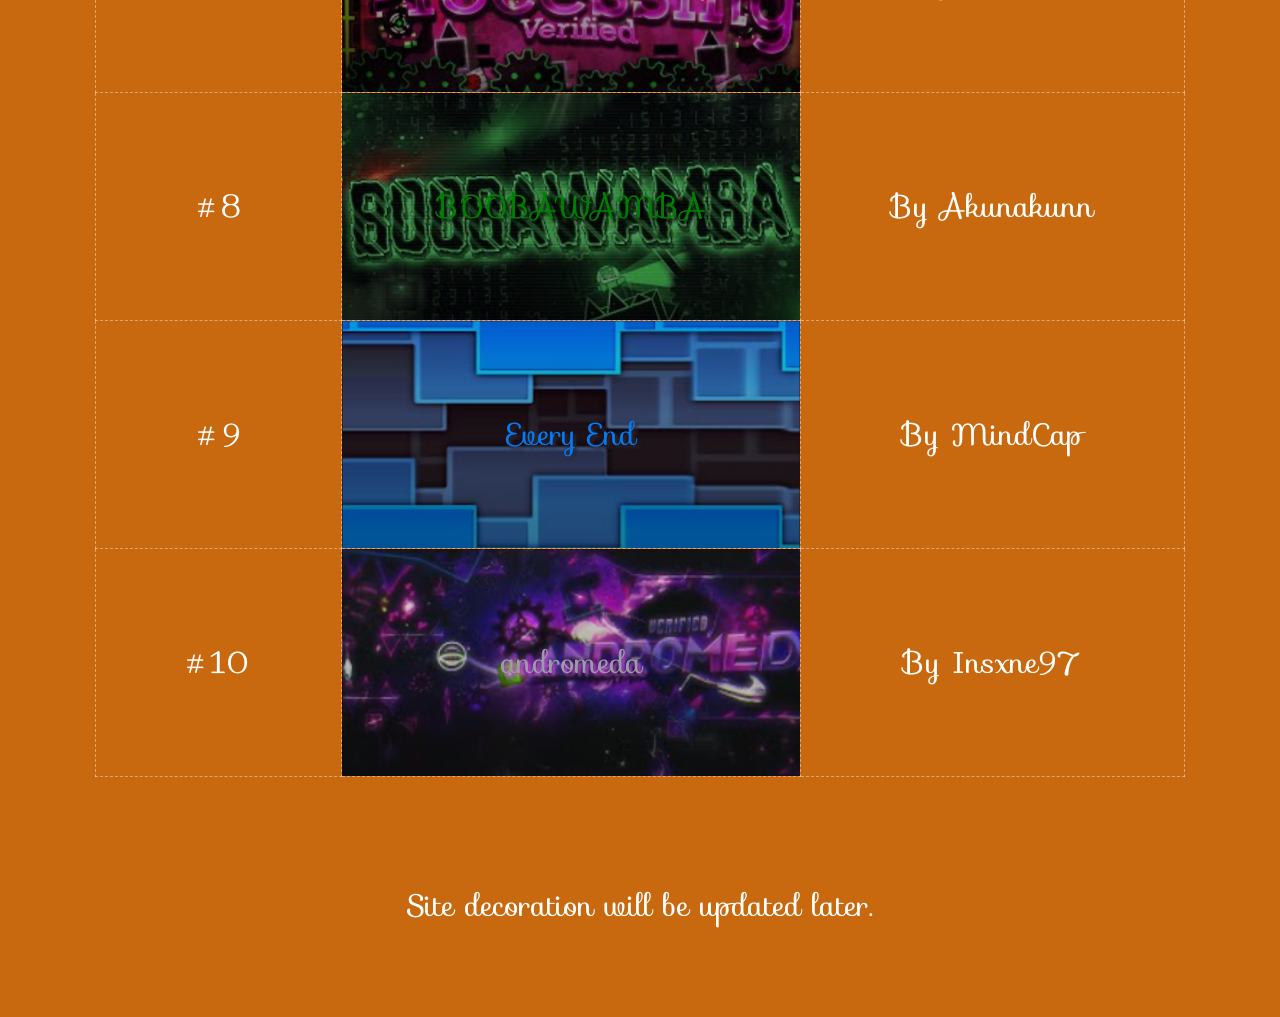
==== commit 18240b4f: "Add files via upload" ====
--- a/demonlist.html
+++ b/demonlist.html
@@ -30,7 +30,7 @@
   </tr>
 
   <tr>
-    <td>#5</td> <td id="five"><a id="five" target="_blank" href="https://www.youtube.com/watch?v=QKcv8DkNPd0">ORBIT</a></td> <td>By MindCap</td>
+    <td>#5</td> <td id="five"><a id="five" target="_blank" href="https://www.youtube.com/watch?v=QKcv8DkNPd0"><span id="o">O</span><span id="r">R</span><span id="b">B</span><span id="i">I</span><span id="t">T</span></a></td> <td>By MindCap</td>
   </tr>
 
   <tr>
--- a/demonlist.css
+++ b/demonlist.css
@@ -11,6 +11,8 @@
      cursor: default;
 }
 
+/*home button*/
+
 .home {
     color: rgb(37, 101, 153);
      border: 4px solid rgb(53, 122, 74);
@@ -24,6 +26,8 @@
      left: 0;
 }
 
+/* table configs */
+
 table, td {
     border: 1px solid #ffffff65;
     border-style: dashed;
@@ -32,6 +36,7 @@
     text-align: center;
     margin: auto;
     font-size: 30px;
+    position: relative;
 }
 
 th{
@@ -42,162 +47,231 @@
     text-align: center;
     margin: auto;
     font-size: 30px;
-}
-
+    position: relative;
+}
+
+/* text effects */
+
+/***Thinking space II***/
 
 a#one {
     color: white;
     text-decoration: none;
+    text-shadow: 3px 3px 3px black;
 }
 
 a#one:hover {
     color: black;
-    text-decoration: none;
-}
+    text-shadow: 3px 3px 3px white;
+}
+
+/***Flamewall***/
 
 a#two {
     color: rgb(0, 0, 0);
     text-decoration: none;
+    text-shadow: 3px 3px 3px #D83829;
 }
 
 a#two:hover {
-    color: orange;
-    text-decoration: none;
-}
+    color: #D83829;
+    text-shadow: 3px 3px 3px black;
+}
+
+/***Amethyst***/
 
 a#three {
     color: rgb(255, 255, 255);
     text-decoration: none;
+    text-shadow: 3px 3px 3px #310A85;
 }
 
 a#three:hover {
     color: #310A85;
-    text-decoration:none;
-}
+    text-shadow: 3px 3px 3px white;
+
+}
+
+/***Tidal Wave***/
 
 a#four {
     color: rgb(255, 255, 255);
     text-decoration: none;
+    text-shadow: 3px 3px 3px rgb(0, 183, 255);
 }
 
 a#four:hover {
     color:rgb(0, 183, 255);
-    text-decoration: none;
-}
+    text-shadow: 3px 3px 3px rgb(255, 255, 255);
+}
+
+/***ORBIT***/
 
 a#five {
     color: #88fff6;
     text-decoration: none;
+    text-shadow: 3px 3px 3px #62ff65;
 }
 
 a#five:hover {
     color: #62ff65;
-    text-decoration: none;
-}
+    text-shadow: 3px 3px 3px #88fff6;
+}
+
+/***Nullscapes***/
 
 a#six {
     color: black;
     text-decoration: none;
+    text-shadow: 3px 3px 3px white;
 }
 
 a#six:hover {
     color: white;
-    text-decoration: none;
-}
+    text-shadow: 3px 3px 3px  black;
+}
+
+/***Quanteuse Processing***/
 
 a#seven {
     color: white;
     text-decoration: none;
+    text-shadow: 3px 3px 3px #E5209E;
 }
 
 a#seven:hover {
     color: #E5209E;
-    text-decoration: none;
-}
+    text-shadow: 3px 3px 3px white;
+}
+
+/***BOOBAWAMBA***/
 
 a#eight {
     color: green;
     text-decoration: none;
+    text-shadow: 3px 3px 3px black;
 }
 
 a#eight:hover {
     color: black;
-    text-decoration: none;
-}
+    text-shadow: 3px 3px 3px green;
+}
+
+/***Every End***/
 
 a#nine {
     color: #027BF4;
     text-decoration: none;
+    text-shadow: 3px 3px 3px #2D2731;
 }
 
 a#nine:hover {
     color: #2D2731;
-    text-decoration: none;
-}
+    text-shadow: 3px 3px 3px #027BF4;
+}
+
+/***andromeda***/
 
 a#ten {
     color: #9D9BAA;
     text-decoration: none;
+    text-shadow: 3px 3px 3px #B749D1;
 }
 
 a#ten:hover {
     color: #B749D1;
-    text-decoration: none;
-}
+    text-shadow: 3px 3px 3px #9D9BAA;
+}
+
+/* background images */
+
+/***Thinking Space II***/
 
 td#one {
-    background-image: linear-gradient(rgba(0, 0, 0, 0.1), rgba(0, 0, 0, 0.4)), url("ts2.jpg");
-    background-size: cover;
-    background-position: center;
-    color: white; 
-}
-
+    background-image: linear-gradient(rgba(0, 0, 0, 0.5), rgba(0, 0, 0, 0.5)), url("ts2.jpg");
+    background-size: cover;
+    background-position: center;
+}
+
+/***Flamewall***/
 
 td#two {
-    background-image: linear-gradient(rgba(0, 0, 0, 0.1), rgba(0, 0, 0, 0.4)), url("flamewall.png");
-    background-size: cover;
-}
+    background-image: linear-gradient(rgba(0, 0, 0, 0.5), rgba(0, 0, 0, 0.4)), url("flamewall.png");
+    background-size: cover;
+    background-position: center;
+}
+
+/***Amethyst***/
 
 td#three {
-    background-image: linear-gradient(rgba(0, 0, 0, 0), rgba(0, 0, 0, 0)), url("amethyst.png");
-    background-size: cover;
-}
+    background-image: linear-gradient(rgba(0, 0, 0, 0.5), rgba(0, 0, 0, 0.4)), url("amethyst.png");
+    background-size: cover;
+    background-position: center;
+}
+
+/***Tidal Wave***/
 
 td#four {
     background-image: linear-gradient(rgba(0, 0, 0, 0.1), rgba(0, 0, 0, 0.4)), url("tidalwave.png");
     background-size: cover;
-}
+    background-position: center;
+}
+
+/***ORBIT***/
 
 td#five {
-    background-image: linear-gradient(rgba(0, 0, 0, 0.1), rgba(0, 0, 0, 0.4)), url("orbit.png");
-    background-size: cover;
-}
+    background-image: linear-gradient(rgba(0, 0, 0, 0.4), rgba(0, 0, 0, 0.4)), url("orbit.png");
+    background-size: cover;
+    background-position: center;
+}
+
+
+/***Nullscapes***/
 
 td#six {
     background-image: linear-gradient(rgba(0, 0, 0, 0.1), rgba(0, 0, 0, 0.4)), url("nullscapes.png");
     background-size: cover;
-}
+    background-position: center;
+}
+
+/***Quanteuse Processing***/
 
 td#seven {
-    background-image: linear-gradient(rgba(0, 0, 0, 0.1), rgba(0, 0, 0, 0.4)), url("Quanteuse.png");
-    background-size: cover;
-}
+    background-image: linear-gradient(rgba(0, 0, 0, 0.4), rgba(0, 0, 0, 0.4)), url("Quanteuse.png");
+    background-size: cover;
+    background-position: center;
+}
+
+/***BOOBAWAMBA***/
 
 td#eight {
     background-image: linear-gradient(rgba(0, 0, 0, 0.1), rgba(0, 0, 0, 0.4)), url("boobawamba.png");
     background-size: cover;
-}
+    background-position: center;
+}
+
+/***Every End***/
 
 td#nine {
     background-image: linear-gradient(rgba(0, 0, 0, 0.1), rgba(0, 0, 0, 0.4)), url("everyend.png");
     background-size: cover;
-}
+    background-position: center;
+}
+
+/***andromeda***/
 
 td#ten {
     background-image: linear-gradient(rgba(0, 0, 0, 0.1), rgba(0, 0, 0, 0.4)), url("andromeda.png");
     background-size: cover;
-}
-
-#test {
-    color: green;
-}+    background-position: center;
+}
+
+/*reserved custom id for orbit*/
+
+span#o {color: #D1C65D;}
+span#r {color: #45D4CB}
+span#b {color: #CC5CCC;}
+span#i {color: #CE3B17;}
+span#t {color: #5BCD56;}
+
+/*end*/
